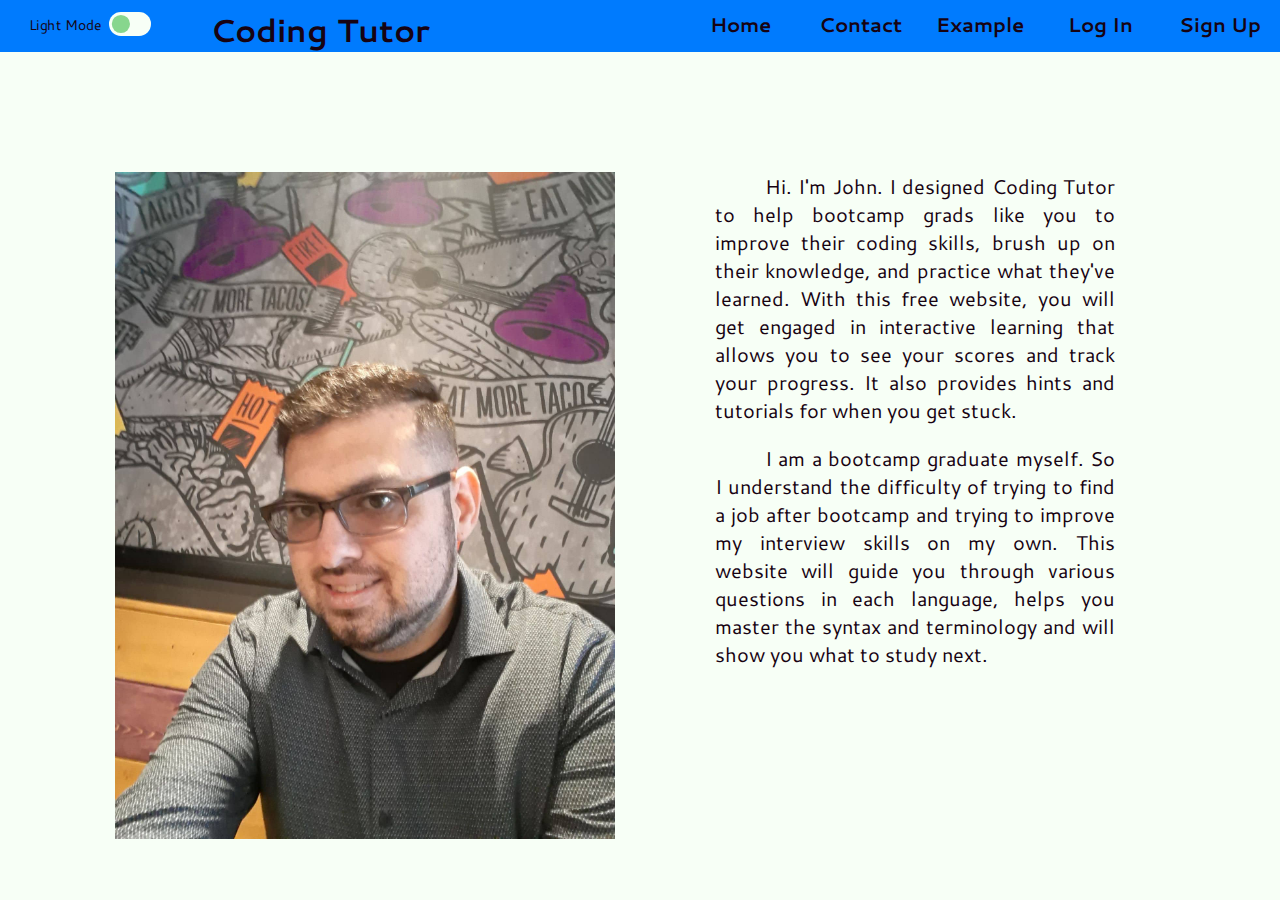
==== pages/about.html @ 9da14535 "commiting all lines of code" ====
<!DOCTYPE html>
<html lang="en">
  <head>
    <meta charset="UTF-8" />
    <meta http-equiv="X-UA-Compatible" content="IE=edge" />
    <meta name="viewport" content="width=device-width, initial-scale=1.0" />
    <link rel="stylesheet" href="/css/root.css" />
    <link rel="stylesheet" href="/css/nav.css" />
    <link rel="stylesheet" href="/css/about.css" />
    <script src="/js/library.js"></script>
    <title>About Coding Tutor</title>
  </head>
  <body>
    <nav></nav>
    <main>
      <img class="self" src="/images/me.jpg" alt="" />
      <article>
        <p>
          Hi. I'm John. I designed Coding Tutor to help bootcamp grads like you
          to improve their coding skills, brush up on their knowledge, and
          practice what they've learned. With this free website, you will get
          engaged in interactive learning that allows you to see your scores and
          track your progress. It also provides hints and tutorials for when you
          get stuck.
        </p>
        <p>
          I am a bootcamp graduate myself. So I understand the difficulty of
          trying to find a job after bootcamp and trying to improve my interview
          skills on my own. This website will guide you through various
          questions in each language, helps you master the syntax and
          terminology and will show you what to study next.
        </p>
      </article>
    </main>
    <script src="/js/pages/about.js" type="module"></script>
  </body>
</html>
---- css/root.css ----
@import url("https://fonts.googleapis.com/css2?family=Cantarell:ital,wght@0,400;0,700;1,400;1,700&family=Cutive+Mono&display=swap");

:root {
  --col1: #f7fff6;
  --col2: #87d68d;
  --col3: #f75590;
  --col4: #007bfe;
  --col5: #424242;
  --col6: #170312;
  --mono: "Cutive Mono", monospace;
  --sans: "Cantarell", sans-serif;
}

* {
  padding: 0;
  margin: 0;
  box-sizing: border-box;
  font-family: var(--sans);
  color: var(--col6);
}

html {
  background-color: var(--col1);
}

html.dark {
  background-color: var(--col5);
}

body {
  height: 100vh;
  width: 100vw;
}
---- css/nav.css ----
nav {
  position: relative;
  background-color: var(--col4);
  display: flex;
  flex-wrap: wrap;
}

.nav-header {
  display: flex;
  padding-top: 7px;
  padding-left: 100px;
  gap: 50px;
  min-width: 395px;
  flex-grow: 1;
}

nav .switch {
  display: block;
  width: 60px;
  height: 34px;
  transform: scale(0.7);
  cursor: pointer;
}

nav .switch::before {
  content: "Light Mode";
  position: absolute;
  left: -115px;
  font-size: 15pt;
  top: 4px;
}

.dark nav .switch::before {
  content: "Dark Mode";
}

nav .switch input {
  opacity: 0;
  width: 0;
  height: 0;
}

nav .slider {
  position: absolute;
  top: 0;
  left: 0;
  right: 0;
  bottom: 0;
  background-color: var(--col1);
  -webkit-transition: 0.4s;
  transition: 0.4s;
}

nav .slider:before {
  position: absolute;
  content: "";
  height: 26px;
  width: 26px;
  left: 4px;
  bottom: 4px;
  background-color: var(--col2);
  -webkit-transition: 0.4s;
  transition: 0.4s;
}

nav input:checked + .slider {
  background-color: var(--col5);
}

nav input:focus + .slider {
  box-shadow: 0 0 1px var(--col5);
}

nav input:checked + .slider:before {
  -webkit-transform: translateX(26px);
  -ms-transform: translateX(26px);
  transform: translateX(26px);
}

nav .slider.round {
  border-radius: 34px;
}

nav .slider.round:before {
  border-radius: 50%;
}

.nav-header h1 a {
  text-decoration: none;
}

.nav-list {
  position: relative;
  list-style: none;
  display: flex;
  justify-content: flex-end;
  flex-grow: 1;
}

.nav-list span {
  position: relative;
  display: flex;
  justify-self: flex-end;
}

.nav-list-item {
  font-size: 15pt;
  padding: 10px;
  cursor: pointer;
  background-color: var(--col4);
  width: 120px;
  text-align: center;
  font-weight: bold;
}

.nav-list-item a {
  text-decoration: none;
}

.nav-list-item:is(:hover, :focus),
.nav-list-item:is(:hover, :focus) a {
  filter: brightness(1.3);
  color: var(--col1);
  outline: none;
}

nav .nav-list-item:is(:hover, :focus) ~ .bottom-bar {
  width: 20%;
  left: 0;
  opacity: 1;
}

nav .nav-list-item:nth-child(2):is(:hover, :focus) ~ .bottom-bar {
  left: 20%;
}

nav .nav-list-item:nth-child(3):is(:hover, :focus) ~ .bottom-bar {
  left: 40%;
}

nav .nav-list-item:nth-child(4):is(:hover, :focus) ~ .bottom-bar {
  left: 60%;
}

nav .nav-list-item:nth-child(5):is(:hover, :focus) ~ .bottom-bar {
  left: 80%;
}

nav .bottom-bar {
  position: absolute;
  height: 4px;
  bottom: 0;
  z-index: 0;
  background-color: var(--col3);
  width: 50px;
  border-radius: 20px;
  opacity: 0;
  left: 50%;
  transition: all 0.5s ease;
  pointer-events: none;
}

@media only screen and (max-width: 874px) {
  nav * {
    justify-content: center !important;
  }
  
  nav .switch {
    position: absolute;
    left: 100px;
  }
}
---- css/about.css ----
main {
  display: grid;
  grid-template-columns: 1fr 1fr;
  justify-items: center;
  width: fit-content;
  max-height: 80vh;
  margin: 10vh auto;
  padding: 30px;
  gap: 50px;
}

img.self {
  max-width: 500px;
  width: 40vw;
  min-width: 400px;
}

article {
  display: flex;
  flex-direction: column;
  gap: 20px;
  text-indent: 50px;
  width: fit-content;
  text-align: justify;
  text-justify: inter-word;
}

p {
  min-width: 400px;
  width: 100%;
  max-width: 30vw;
  font-size: 15pt;
}

.dark p {
  color: var(--col1);
}

@media only screen and (max-width: 1000px) {
  main {
    grid-template-columns: 1fr;
  }

  img.self {
    grid-row: 2;
    width: 100%;
    max-width: 500px;
    padding-bottom: 20px;
  }

  p {
    width: 100%;
    max-width: 500px;
    font-size: 13pt;
  }
}
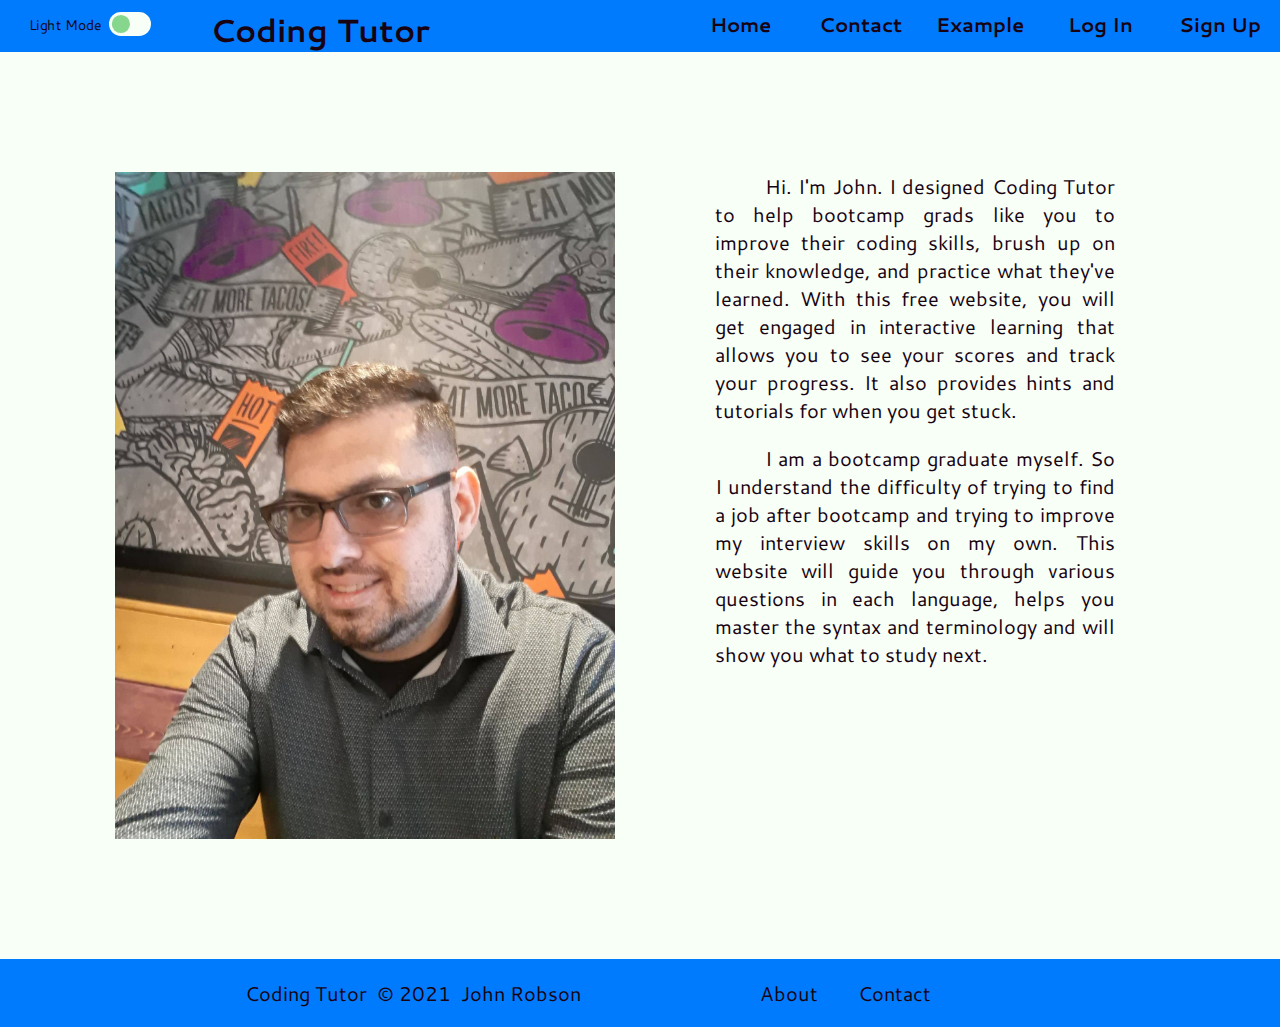
==== commit cad9d39b: "added footer, worked on contact and about pages" ====
--- a/pages/about.html
+++ b/pages/about.html
@@ -6,14 +6,24 @@
     <meta name="viewport" content="width=device-width, initial-scale=1.0" />
     <link rel="stylesheet" href="/css/root.css" />
     <link rel="stylesheet" href="/css/nav.css" />
+    <link rel="stylesheet" href="/css/footer.css" />
     <link rel="stylesheet" href="/css/about.css" />
     <script src="/js/library.js"></script>
-    <title>About Coding Tutor</title>
+    <title class="about">About Coding Tutor</title>
   </head>
   <body>
     <nav></nav>
     <main>
-      <img class="self" src="/images/me.jpg" alt="" />
+      <figure>
+        <img class="self" src="/images/me.jpg" alt="" />
+        <div class="img-feather"></div>
+        <div class="img-cover-top">
+          <div class="img-cover-text">John Robson</div>
+        </div>
+        <div class="img-cover-bottom">
+          <div class="img-cover-text-bottom">Coding Tutor</div>
+        </div>
+      </figure>
       <article>
         <p>
           Hi. I'm John. I designed Coding Tutor to help bootcamp grads like you
@@ -32,6 +42,7 @@
         </p>
       </article>
     </main>
-    <script src="/js/pages/about.js" type="module"></script>
+    <footer></footer>
+    <script src="/js/main.js" type="module"></script>
   </body>
 </html>
--- a/css/root.css
+++ b/css/root.css
@@ -2,13 +2,34 @@
 
 :root {
   --col1: #f7fff6;
+  --col1a: #f7fff688;
   --col2: #87d68d;
+  --col2a: #87d68d88;
   --col3: #f75590;
+  --col3a: #f7559088;
+  --col3aa: #f7559025;
   --col4: #007bfe;
+  --col4a: #007bfe25;
+  --col4aa: #007bfe66;
   --col5: #424242;
   --col6: #170312;
+  --invalid: #f43207;
+  --valid: #00c200;
+  --invalid-btn: #f4330777;
+  --valid-btn: #00c20088;
+  --inactive: #77777788;
+  --inactive-border-dark: #b6b6b688;
+  --inactive-border-light: #57575788;
   --mono: "Cutive Mono", monospace;
   --sans: "Cantarell", sans-serif;
+  --cur-default: URL(http://www.rw-designer.com/cursor-extern.php?id=139802), URL(/images/cursors/cursor.cur), default;
+  --cur-pointer: URL(http://www.rw-designer.com/cursor-extern.php?id=139799), URL(/images/cursors/pointer.cur), pointer;
+  --cur-text: URL(http://www.rw-designer.com/cursor-extern.php?id=139804), URL(/images/cursors/text.cur), text;
+  --cur-inactive: URL(http://www.rw-designer.com/cursor-extern.php?id=139806), URL(/images/cursors/inactive.cur), not-allowed;
+  --cur-green-default: URL(http://www.rw-designer.com/cursor-extern.php?id=139750), URL(/images/cursors/cursor.cur), default;
+  --cur-green-pointer: URL(http://www.rw-designer.com/cursor-extern.php?id=139764), URL(/images/cursors/cursor.cur), default;
+  --cur-green-text: URL(http://www.rw-designer.com/cursor-extern.php?id=139755), URL(/images/cursors/cursor.cur), default;
+  --cur-green-inactive: URL(http://www.rw-designer.com/cursor-extern.php?id=139757), URL(/images/cursors/cursor.cur), default;
 }
 
 * {
@@ -21,6 +42,7 @@
 
 html {
   background-color: var(--col1);
+  cursor: var(--cur-default);
 }
 
 html.dark {
@@ -28,6 +50,46 @@
 }
 
 body {
-  height: 100vh;
+  min-height: 100vh;
   width: 100vw;
+  display: grid;
+  grid-template-rows: auto 1fr auto;
 }
+
+:is(a, button) {
+  cursor: var(--cur-pointer);
+}
+
+input {
+  cursor: var(--cur-text);
+}
+
+.shake {
+  animation: shake 0.82s cubic-bezier(0.36, 0.07, 0.19, 0.97) both;
+  transform: translate3d(0, 0, 0);
+  backface-visibility: hidden;
+  perspective: 1000px;
+}
+
+@keyframes shake {
+  10%,
+  90% {
+    transform: translate3d(-1px, 0, 0);
+  }
+
+  20%,
+  80% {
+    transform: translate3d(2px, 0, 0);
+  }
+
+  30%,
+  50%,
+  70% {
+    transform: translate3d(-4px, 0, 0);
+  }
+
+  40%,
+  60% {
+    transform: translate3d(4px, 0, 0);
+  }
+}
--- a/css/nav.css
+++ b/css/nav.css
@@ -2,7 +2,8 @@
   position: relative;
   background-color: var(--col4);
   display: flex;
-  flex-wrap: wrap;
+  width: 100vw !important;
+  cursor: var(--cur-green-default);
 }
 
 .nav-header {
@@ -10,7 +11,6 @@
   padding-top: 7px;
   padding-left: 100px;
   gap: 50px;
-  min-width: 395px;
   flex-grow: 1;
 }
 
@@ -19,7 +19,7 @@
   width: 60px;
   height: 34px;
   transform: scale(0.7);
-  cursor: pointer;
+  cursor: var(--cur-green-pointer);
 }
 
 nav .switch::before {
@@ -85,8 +85,9 @@
   border-radius: 50%;
 }
 
-.nav-header h1 a {
+nav a {
   text-decoration: none;
+  cursor: var(--cur-green-pointer);
 }
 
 .nav-list {
@@ -106,43 +107,42 @@
 .nav-list-item {
   font-size: 15pt;
   padding: 10px;
-  cursor: pointer;
+  cursor: var(--cur-green-pointer);
   background-color: var(--col4);
   width: 120px;
   text-align: center;
   font-weight: bold;
 }
 
-.nav-list-item a {
-  text-decoration: none;
-}
-
-.nav-list-item:is(:hover, :focus),
-.nav-list-item:is(:hover, :focus) a {
+:is(.nav-list-item:is(:hover, :focus), .nav-list-item:is(:hover, :focus) a) {
   filter: brightness(1.3);
   color: var(--col1);
   outline: none;
 }
 
-nav .nav-list-item:is(:hover, :focus) ~ .bottom-bar {
+:has() {
+  background-color: red !important;
+}
+
+nav .nav-list span > :is(:hover, :focus) ~ .bottom-bar {
   width: 20%;
   left: 0;
   opacity: 1;
 }
 
-nav .nav-list-item:nth-child(2):is(:hover, :focus) ~ .bottom-bar {
+nav .nav-list span > :nth-child(2):is(:hover, :focus) ~ .bottom-bar {
   left: 20%;
 }
 
-nav .nav-list-item:nth-child(3):is(:hover, :focus) ~ .bottom-bar {
+nav .nav-list span > :nth-child(3):is(:hover, :focus) ~ .bottom-bar {
   left: 40%;
 }
 
-nav .nav-list-item:nth-child(4):is(:hover, :focus) ~ .bottom-bar {
+nav .nav-list span > :nth-child(4):is(:hover, :focus) ~ .bottom-bar {
   left: 60%;
 }
 
-nav .nav-list-item:nth-child(5):is(:hover, :focus) ~ .bottom-bar {
+nav .nav-list span > :nth-child(5):is(:hover, :focus) ~ .bottom-bar {
   left: 80%;
 }
 
@@ -160,13 +160,50 @@
   pointer-events: none;
 }
 
-@media only screen and (max-width: 874px) {
+@media only screen and (max-width: 975px) {
   nav * {
     justify-content: center !important;
   }
-  
+
+  nav {
+    flex-direction: column;
+  }
+
   nav .switch {
     position: absolute;
     left: 100px;
   }
 }
+
+@media only screen and (max-width: 600px) {
+  .nav-list-item {
+    flex-grow: 1;
+    width: unset;
+    font-size: 4vw;
+    padding: 2vw;
+  }
+}
+
+@media only screen and (max-width: 375px) {
+  nav .nav-header {
+    flex-direction: column-reverse;
+    padding: 0;
+    gap: 0;
+  }
+
+  nav :is(h1, a) {
+    text-align: center;
+  }
+
+  nav .switch {
+    position: relative;
+    left: 55%;
+  }
+
+  .nav-list-item {
+    flex-grow: 1;
+    width: unset;
+    font-size: 4vw;
+    padding: 2vw;
+  }
+}
--- a/css/footer.css
+++ b/css/footer.css
@@ -0,0 +1,71 @@
+footer {
+  background-color: var(--col4);
+  padding: 20px;
+  display: flex;
+  justify-content: space-around;
+  cursor: var(--cur-green-default);
+  box-sizing: border-box;
+}
+
+footer .container {
+  width: 50%;
+  min-width: 800px;
+  display: grid;
+  grid-template-columns: 1fr 1fr;
+}
+
+footer .container div {
+  text-align: center;
+  font-size: 15pt;
+  min-width: 400px;
+}
+
+footer .copy {
+  display: flex;
+  flex-wrap: wrap;
+}
+
+footer .copy span {
+  padding: 0 5px;
+  display: inline-block;
+}
+
+footer ul {
+  width: max-content;
+  display: flex;
+  padding-left: 100px;
+}
+
+footer ul a {
+  padding: 0 10px;
+  margin: 0 10px;
+  list-style: none;
+  text-decoration: none;
+  cursor: var(--cur-green-pointer);
+}
+
+footer ul a:is(:hover, :focus) {
+  text-decoration: underline;
+}
+
+@media only screen and (max-width: 800px) {
+  footer {
+    padding: 20px 0;
+  }
+
+  footer .container {
+    grid-template-columns: 1fr;
+    grid-auto-flow: dense;
+  }
+
+  footer :is(div, ul, .container div) {
+    width: 100%;
+    min-width: unset;
+    justify-content: center;
+    padding: 0;
+  }
+
+  footer .container .copy {
+      order: 1;
+  }
+}
--- a/css/about.css
+++ b/css/about.css
@@ -3,16 +3,125 @@
   grid-template-columns: 1fr 1fr;
   justify-items: center;
   width: fit-content;
-  max-height: 80vh;
   margin: 10vh auto;
   padding: 30px;
   gap: 50px;
 }
 
+figure {
+  position: relative;
+  overflow: hidden;
+  height: fit-content;
+}
+
+figure::before {
+  position: absolute;
+  top: 0;
+  left: -85%;
+  z-index: 2;
+  display: block;
+  content: "";
+  width: 50%;
+  height: 100%;
+  background: -webkit-linear-gradient(
+    left,
+    rgba(255, 255, 255, 0) 0%,
+    var(--col3aa) 100%
+  );
+  background: linear-gradient(
+    to right,
+    rgba(255, 255, 255, 0) 0%,
+    var(--col3aa) 100%
+  );
+  -webkit-transform: skewX(-25deg);
+  transform: skewX(-25deg);
+}
+
+figure:hover::before {
+  -webkit-animation: shine 0.75s;
+  animation: shine 0.75s;
+}
+
 img.self {
+  display: block;
   max-width: 500px;
   width: 40vw;
   min-width: 400px;
+  transition: all 2s ease;
+}
+
+figure div {
+  width: 100%;
+  text-align: center;
+  transition: all 1s ease;
+  position: absolute;
+  font-size: 10pt;
+}
+
+figure .img-feather {
+  top: 0;
+  left: 0;
+  height: 100%;
+}
+
+figure:hover .img-feather {
+  box-shadow: 25px 25px 50px 0 var(--col1) inset,
+    -25px -25px 50px 0 var(--col1) inset, 25px 25px 50px 0 var(--col1) inset,
+    -25px -25px 50px 0 var(--col1) inset;
+}
+
+.dark figure:hover .img-feather {
+  box-shadow: 25px 25px 50px 0 var(--col5) inset,
+    -25px -25px 50px 0 var(--col5) inset, 25px 25px 50px 0 var(--col5) inset,
+    -25px -25px 50px 0 var(--col5) inset;
+}
+
+figure .img-cover-top {
+  top: 0;
+  left: -100%;
+  height: 30%;
+  opacity: 0.8;
+}
+
+figure .img-cover-bottom {
+  top: 30%;
+  height: 70%;
+  opacity: 0.8;
+  right: -100%;
+}
+
+figure .img-cover-top .img-cover-text {
+  bottom: 10px;
+}
+
+figure .img-cover-top .img-cover-text-bottom {
+  top: 10px;
+}
+
+figure:hover img {
+  filter: blur(3px);
+}
+
+figure:hover .img-cover-top {
+  opacity: 1;
+  border-bottom: 3px solid var(--col5);
+  background-color: var(--col1a);
+  left: 0;
+}
+
+.dark figure:hover .img-cover-top {
+  border-bottom: 3px solid var(--col1);
+}
+
+figure:hover .img-cover-bottom {
+  opacity: 1;
+  background-color: var(--col2a);
+  width: 100%;
+  right: 0;
+}
+
+figure:hover :is(.img-cover-text, .img-cover-text-bottom) {
+  font-size: 30pt;
 }
 
 article {
@@ -45,12 +154,26 @@
     grid-row: 2;
     width: 100%;
     max-width: 500px;
+	min-width: unset;
     padding-bottom: 20px;
+    transition: height 0s, width 0s;
   }
 
   p {
+	min-width: unset;
     width: 100%;
     max-width: 500px;
     font-size: 13pt;
   }
 }
+
+@-webkit-keyframes shine {
+  100% {
+    left: 125%;
+  }
+}
+@keyframes shine {
+  100% {
+    left: 125%;
+  }
+}
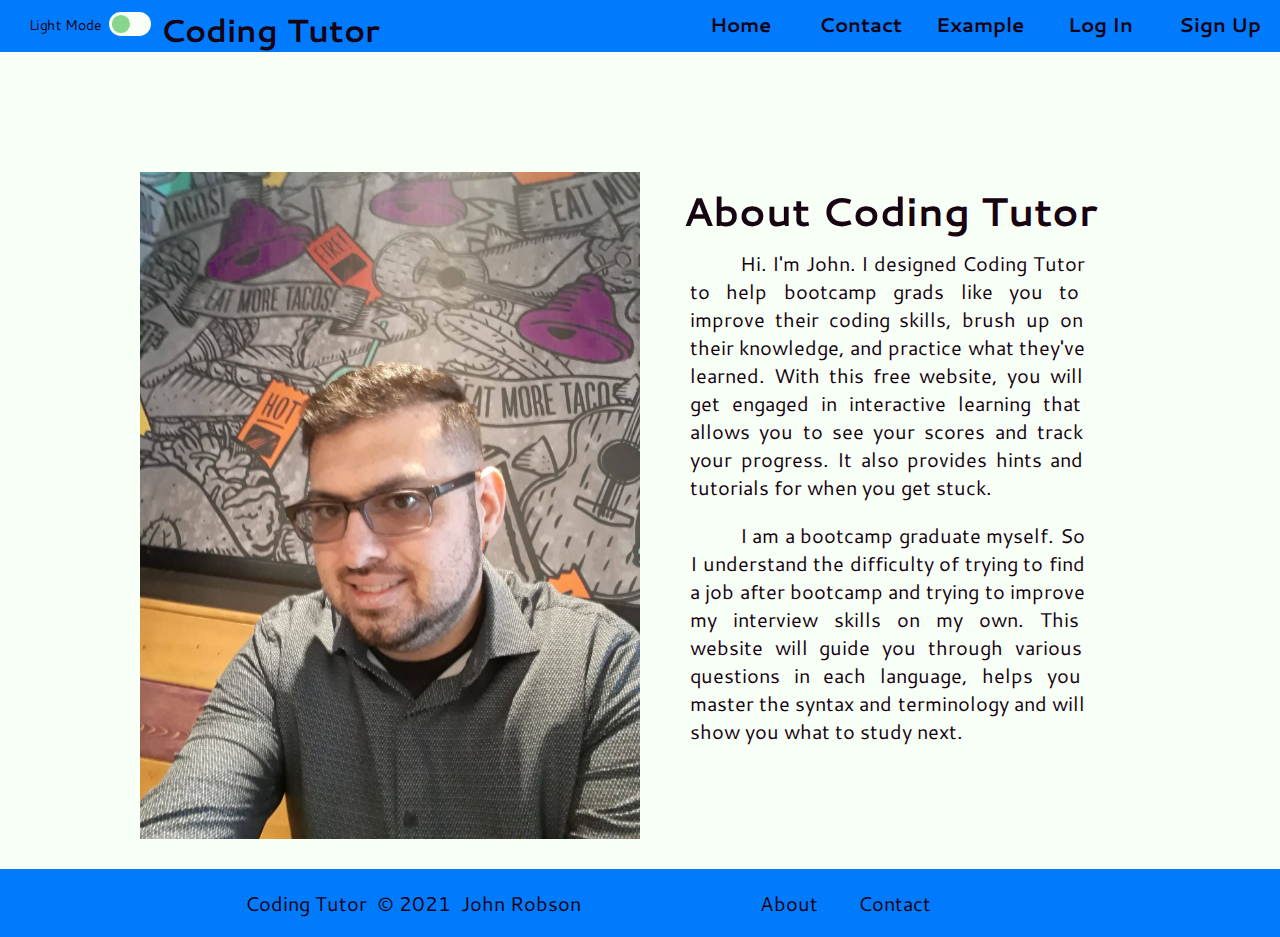
==== commit 3022f538: "worked on home page logo animation" ====
--- a/pages/about.html
+++ b/pages/about.html
@@ -25,6 +25,7 @@
         </div>
       </figure>
       <article>
+        <h1>About Coding Tutor</h1>
         <p>
           Hi. I'm John. I designed Coding Tutor to help bootcamp grads like you
           to improve their coding skills, brush up on their knowledge, and
--- a/css/root.css
+++ b/css/root.css
@@ -1,4 +1,4 @@
-@import url("https://fonts.googleapis.com/css2?family=Cantarell:ital,wght@0,400;0,700;1,400;1,700&family=Cutive+Mono&display=swap");
+@import url("https://fonts.googleapis.com/css2?family=Cantarell:ital,wght@0,400;0,700;1,400;1,700&family=Roboto+Mono:wght@400;700&display=swap");
 
 :root {
   --col1: #f7fff6;
@@ -20,16 +20,17 @@
   --inactive: #77777788;
   --inactive-border-dark: #b6b6b688;
   --inactive-border-light: #57575788;
-  --mono: "Cutive Mono", monospace;
+  --mono: "Roboto Mono", monospace;
   --sans: "Cantarell", sans-serif;
   --cur-default: URL(http://www.rw-designer.com/cursor-extern.php?id=139802), URL(/images/cursors/cursor.cur), default;
   --cur-pointer: URL(http://www.rw-designer.com/cursor-extern.php?id=139799), URL(/images/cursors/pointer.cur), pointer;
   --cur-text: URL(http://www.rw-designer.com/cursor-extern.php?id=139804), URL(/images/cursors/text.cur), text;
-  --cur-inactive: URL(http://www.rw-designer.com/cursor-extern.php?id=139806), URL(/images/cursors/inactive.cur), not-allowed;
+  --cur-unavailable: URL(http://www.rw-designer.com/cursor-extern.php?id=139806), URL(/images/cursors/inactive.cur), not-allowed;
   --cur-green-default: URL(http://www.rw-designer.com/cursor-extern.php?id=139750), URL(/images/cursors/cursor.cur), default;
   --cur-green-pointer: URL(http://www.rw-designer.com/cursor-extern.php?id=139764), URL(/images/cursors/cursor.cur), default;
   --cur-green-text: URL(http://www.rw-designer.com/cursor-extern.php?id=139755), URL(/images/cursors/cursor.cur), default;
-  --cur-green-inactive: URL(http://www.rw-designer.com/cursor-extern.php?id=139757), URL(/images/cursors/cursor.cur), default;
+  --cur-green-unavailable: URL(http://www.rw-designer.com/cursor-extern.php?id=139757), URL(/images/cursors/cursor.cur), default;
+  --cur-red-unavailable: URL(http://www.rw-designer.com/cursor-extern.php?id=139737), URL(/images/cursors/cursor.cur), default;
 }
 
 * {
@@ -64,11 +65,25 @@
   cursor: var(--cur-text);
 }
 
+.hidden {
+  display: none !important;
+}
+
+.flip {
+  transform: rotateX(360deg);
+  transition: all 0.5s ease-in;
+}
+
 .shake {
   animation: shake 0.82s cubic-bezier(0.36, 0.07, 0.19, 0.97) both;
   transform: translate3d(0, 0, 0);
   backface-visibility: hidden;
   perspective: 1000px;
+}
+
+.highlight {
+  color: var(--col3) !important;
+  transition: color 0.1s ease;
 }
 
 @keyframes shake {
--- a/css/nav.css
+++ b/css/nav.css
@@ -10,7 +10,6 @@
   display: flex;
   padding-top: 7px;
   padding-left: 100px;
-  gap: 50px;
   flex-grow: 1;
 }
 
@@ -113,6 +112,14 @@
   text-align: center;
   font-weight: bold;
 }
+.nav-list-item:hover,
+.nav-list-item:focus,
+.nav-list-item:hover a,
+.nav-list-item:focus a {
+  filter: brightness(1.3);
+  color: var(--col1);
+  outline: none;
+}
 
 :is(.nav-list-item:is(:hover, :focus), .nav-list-item:is(:hover, :focus) a) {
   filter: brightness(1.3);
@@ -120,8 +127,11 @@
   outline: none;
 }
 
-:has() {
-  background-color: red !important;
+nav .nav-list span > :hover ~ .bottom-bar,
+nav .nav-list span > :focus ~ .bottom-bar {
+  width: 20%;
+  left: 0;
+  opacity: 1;
 }
 
 nav .nav-list span > :is(:hover, :focus) ~ .bottom-bar {
@@ -130,16 +140,36 @@
   opacity: 1;
 }
 
+nav .nav-list span > :nth-child(2):hover ~ .bottom-bar,
+nav .nav-list span > :nth-child(2):focus ~ .bottom-bar {
+  left: 20%;
+}
+
 nav .nav-list span > :nth-child(2):is(:hover, :focus) ~ .bottom-bar {
   left: 20%;
 }
 
+nav .nav-list span > :nth-child(3):hover ~ .bottom-bar,
+nav .nav-list span > :nth-child(3):focus ~ .bottom-bar {
+  left: 40%;
+}
+
 nav .nav-list span > :nth-child(3):is(:hover, :focus) ~ .bottom-bar {
   left: 40%;
 }
 
+nav .nav-list span > :nth-child(4):hover ~ .bottom-bar,
+nav .nav-list span > :nth-child(4):focus ~ .bottom-bar {
+  left: 60%;
+}
+
 nav .nav-list span > :nth-child(4):is(:hover, :focus) ~ .bottom-bar {
   left: 60%;
+}
+
+nav .nav-list span > :nth-child(5):hover ~ .bottom-bar,
+nav .nav-list span > :nth-child(5):focus ~ .bottom-bar {
+  left: 80%;
 }
 
 nav .nav-list span > :nth-child(5):is(:hover, :focus) ~ .bottom-bar {
@@ -188,7 +218,11 @@
   nav .nav-header {
     flex-direction: column-reverse;
     padding: 0;
-    gap: 0;
+  }
+
+  nav h1,
+  nav a {
+    text-align: center;
   }
 
   nav :is(h1, a) {
--- a/css/footer.css
+++ b/css/footer.css
@@ -44,6 +44,11 @@
   cursor: var(--cur-green-pointer);
 }
 
+footer ul a:hover,
+footer ul a:focus {
+  text-decoration: underline;
+}
+
 footer ul a:is(:hover, :focus) {
   text-decoration: underline;
 }
@@ -58,6 +63,15 @@
     grid-auto-flow: dense;
   }
 
+  footer div,
+  footer ul,
+  footer .container div {
+    width: 100%;
+    min-width: unset;
+    justify-content: center;
+    padding: 0;
+  }
+
   footer :is(div, ul, .container div) {
     width: 100%;
     min-width: unset;
@@ -66,6 +80,6 @@
   }
 
   footer .container .copy {
-      order: 1;
+    order: 1;
   }
 }
--- a/css/about.css
+++ b/css/about.css
@@ -3,9 +3,8 @@
   grid-template-columns: 1fr 1fr;
   justify-items: center;
   width: fit-content;
-  margin: 10vh auto;
+  margin: 10vh auto 0;
   padding: 30px;
-  gap: 50px;
 }
 
 figure {
@@ -23,16 +22,8 @@
   content: "";
   width: 50%;
   height: 100%;
-  background: -webkit-linear-gradient(
-    left,
-    rgba(255, 255, 255, 0) 0%,
-    var(--col3aa) 100%
-  );
-  background: linear-gradient(
-    to right,
-    rgba(255, 255, 255, 0) 0%,
-    var(--col3aa) 100%
-  );
+  background: -webkit-linear-gradient(left, #ffffff00 0%, var(--col3aa) 100%);
+  background: linear-gradient(to right, #ffffff00 0%, var(--col3aa) 100%);
   -webkit-transform: skewX(-25deg);
   transform: skewX(-25deg);
 }
@@ -42,7 +33,7 @@
   animation: shine 0.75s;
 }
 
-img.self {
+figure img.self {
   display: block;
   max-width: 500px;
   width: 40vw;
@@ -120,6 +111,11 @@
   right: 0;
 }
 
+figure:hover .img-cover-text,
+figure:hover .img-cover-text-bottom {
+  font-size: 30pt;
+}
+
 figure:hover :is(.img-cover-text, .img-cover-text-bottom) {
   font-size: 30pt;
 }
@@ -127,21 +123,44 @@
 article {
   display: flex;
   flex-direction: column;
-  gap: 20px;
-  text-indent: 50px;
   width: fit-content;
-  text-align: justify;
-  text-justify: inter-word;
+  padding: 10px;
+}
+
+article h1 {
+  font-size: 30pt;
+  text-align: center;
+}
+
+article h1 span {
+  display: inline-block;
+}
+
+article span {
+  transition: color 1.5s ease;
 }
 
 p {
+  display: flex;
+  flex-wrap: wrap;
+  justify-content: space-between;
+  margin: 10px;
   min-width: 400px;
   width: 100%;
   max-width: 30vw;
   font-size: 15pt;
 }
 
-.dark p {
+p::after {
+  content: "";
+  flex: auto;
+}
+
+p > label:first-of-type {
+  margin-left: 50px;
+}
+
+.dark article * {
   color: var(--col1);
 }
 
@@ -154,13 +173,13 @@
     grid-row: 2;
     width: 100%;
     max-width: 500px;
-	min-width: unset;
+    min-width: unset;
     padding-bottom: 20px;
     transition: height 0s, width 0s;
   }
 
   p {
-	min-width: unset;
+    min-width: unset;
     width: 100%;
     max-width: 500px;
     font-size: 13pt;
